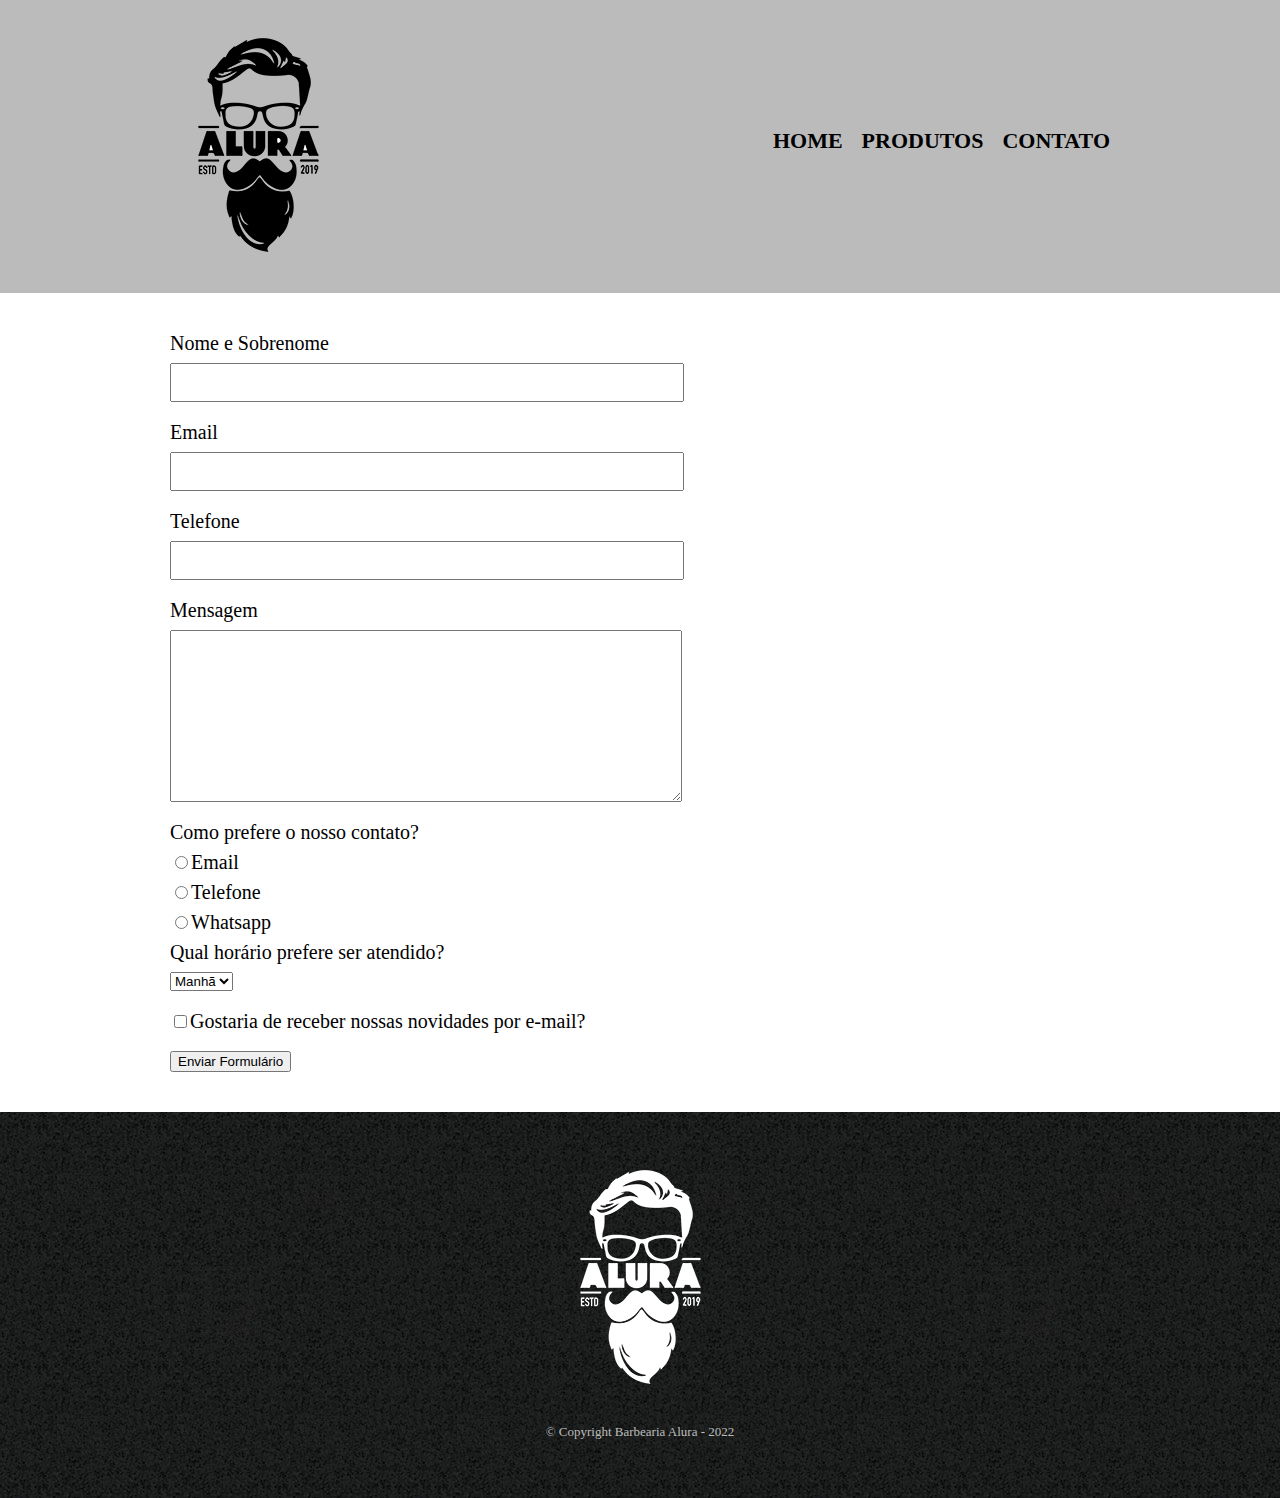
==== contato.html @ 2895cc87 "feat: criação da página Contato contendo formularios" ====
<!DOCTYPE html>
<html>

<head>
    <meta charset="UTF-8">
    <title>Contato - Barbeatria Alura</title>

    <link rel="stylesheet" href="reset.css">
    <link rel="stylesheet" href="style.css">
</head>

<body>
    <header>
        <div class="caixa">
            <h1><img src="./imagens/logo.png"></h1>

            <nav>
                <ul>
                    <li><a href="index.html">Home</a></li>
                    <li><a href="produtos.html">Produtos</a></li>
                    <li><a href="contato.html">Contato</a></li>
                </ul>
            </nav>
        </div>
    </header>
    <main>
        <form>
            <label for="nomesobrenome">Nome e Sobrenome</label>
            <input type="text" id="nomesobrenome" class="input-padrao">

            <label for="email">Email</label>
            <input type="text" id="email" class="input-padrao">

            <label for="telefone">Telefone</label>
            <input tupe="text" id="telefone" class="input-padrao">

            <label for="mensagem">Mensagem</label>
            <textarea cols="60" rows="10" id="mensagem" class="input-padrao"></textarea>

            <div>
                <p>Como prefere o nosso contato?</p>

                <label for="radio-email"><input type="radio" name="contato" value="email" id=radio-email>Email</label>

                <label for="radio-telefone"><input type="radio" name="contato" value="telefone"
                        id="radio-telefone">Telefone</label>

                <label for="radio-whatsapp"><input type="radio" name="contato" value="whatsapp"
                        id="radio-whatsapp">Whatsapp</label>

            </div>

            <div>
                <p>Qual horário prefere ser atendido?</p>
                <select>
                    <option>Manhã</option>
                    <option>Tarde</option>
                    <option>Noite</option>
                </select>
            </div>

            <label class="checkbox"><input type="checkbox">Gostaria de receber nossas novidades por e-mail?</label>

            <input type="submit" value="Enviar Formulário">
        </form>
    </main>
    <footer>
        <img src="./imagens/logo-branco.png">
        <p class="copyright">&copy; Copyright Barbearia Alura - 2022</p>
    </footer>
</body>

</html>
---- style.css ----
header{
    background: #BBBBBB;
    padding: 20px 0;
}
.caixa{
    position:relative;
    width: 940px;
    margin: 0 auto;
}
nav{
    position:absolute;
    top: 110px;
    right: 0;
}
nav li{
    display: inline;
    margin: 0 0 0 15px; 
}
nav a{
    text-transform: uppercase;
    color: black;
    font-weight: bold;
    font-size: 22px;
    text-decoration: none;

}
nav a:hover{
    color: #c78c19;
    text-decoration: underline;
}
.produtos{
    width: 940px;
    margin: 0 auto;
    padding: 50px 0;
}
.produtos li{
    display: inline-block;
    text-align: center;
    width: 30%;
    vertical-align: top;
    margin: 0 1.5%;
    padding:30px 20px;
    box-sizing: border-box;
    border: 2px solid #000000;
    border-radius: 10px 20px 30px 40px;
}
.produtos li:hover{
    border-color: #c78c19;    
}
.produtos li:active{
    border-color: #088c19;
}
.produtos li:hover h2{
    font-size: 34px;
}
.produtos h2{
    font-size: 30px;
    font-weight: bold;
}
.produto-descricao{
    font-size: 18px;
}
.produto-preco{
    font-size: 22px;
    font-weight: bold;
    margin: 10px 0 0;
}
footer{
    text-align: center;
    background-image: url("./imagens/bg.jpg");
    padding: 40px 0;    
}
.copyright{
    color: #BBBBBB;
    font-size: 13px;
    margin: 20px 0;
}
main{
    width: 940px;
    margin: 0 auto;
}
form{
    margin: 40px 0;
}
form label, form p{
    display:block;
    font-size: 20px;
    margin: 0 0 10px;
}
.input-padrao{
    display:block;
    margin: 0 0 20px;
    padding: 10px 20px;
    width: 50%;
}
.checkbox{
    margin:20px 0;
}
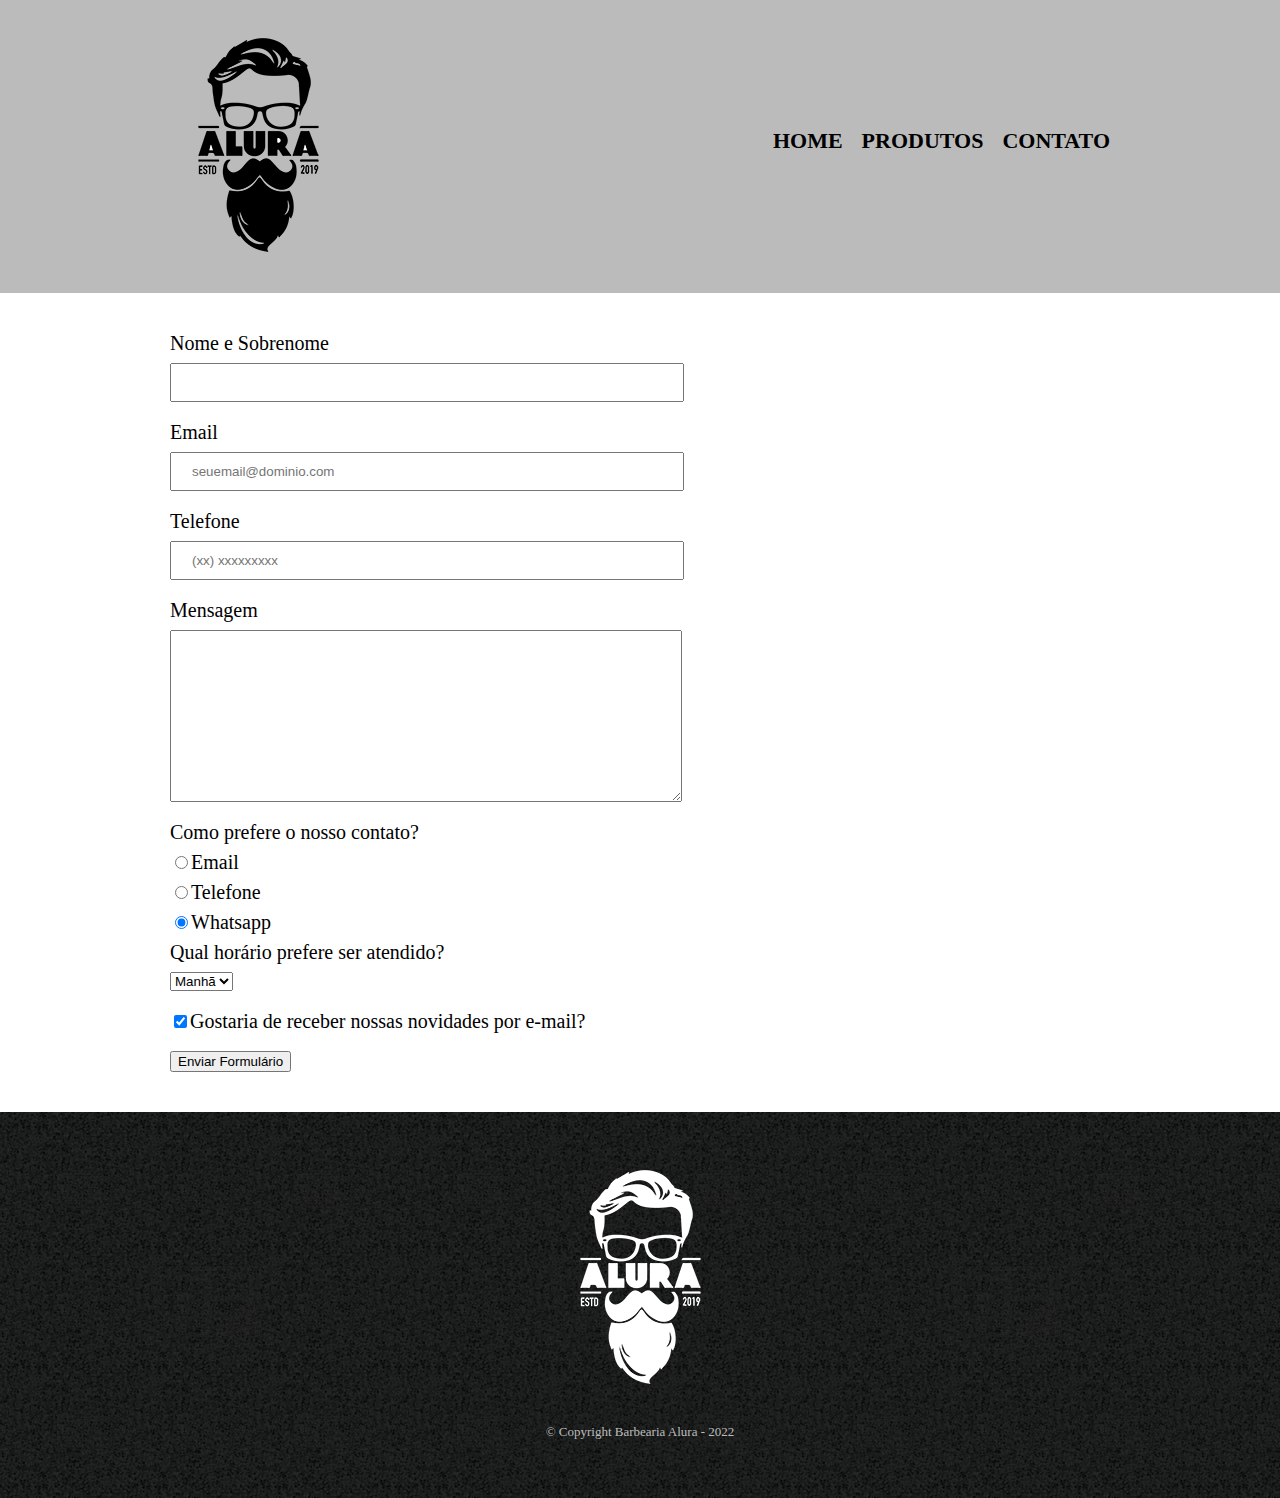
==== commit 60bf3232: "feat: melhorado a semântica com inputs, tag de campo de formulário e alt de img" ====
--- a/contato.html
+++ b/contato.html
@@ -12,7 +12,7 @@
 <body>
     <header>
         <div class="caixa">
-            <h1><img src="./imagens/logo.png"></h1>
+            <h1><img src="./imagens/logo.png" alt="Logo da Barbearia Alura"></h1>
 
             <nav>
                 <ul>
@@ -26,48 +26,51 @@
     <main>
         <form>
             <label for="nomesobrenome">Nome e Sobrenome</label>
-            <input type="text" id="nomesobrenome" class="input-padrao">
+            <input type="text" id="nomesobrenome" class="input-padrao" required>
 
             <label for="email">Email</label>
-            <input type="text" id="email" class="input-padrao">
+            <input type="email" id="email" class="input-padrao" required placeholder="seuemail@dominio.com">
 
             <label for="telefone">Telefone</label>
-            <input tupe="text" id="telefone" class="input-padrao">
+            <input type="tel" id="telefone" class="input-padrao" required placeholder="(xx) xxxxxxxxx">
 
             <label for="mensagem">Mensagem</label>
-            <textarea cols="60" rows="10" id="mensagem" class="input-padrao"></textarea>
+            <textarea cols="60" rows="10" id="mensagem" class="input-padrao" required></textarea>
 
-            <div>
-                <p>Como prefere o nosso contato?</p>
+            <fieldset>
+                <legend>Como prefere o nosso contato?</legend>
 
-                <label for="radio-email"><input type="radio" name="contato" value="email" id=radio-email>Email</label>
+                <label for="radio-email"><input type="radio" name="contato" value="email" 
+                        id=radio-email>Email</label>
 
                 <label for="radio-telefone"><input type="radio" name="contato" value="telefone"
                         id="radio-telefone">Telefone</label>
 
                 <label for="radio-whatsapp"><input type="radio" name="contato" value="whatsapp"
-                        id="radio-whatsapp">Whatsapp</label>
+                        id="radio-whatsapp" checked>Whatsapp</label>
 
-            </div>
+            </fieldset>
 
-            <div>
-                <p>Qual horário prefere ser atendido?</p>
+            <fieldset>
+                <legend>Qual horário prefere ser atendido?</legend>
                 <select>
                     <option>Manhã</option>
                     <option>Tarde</option>
                     <option>Noite</option>
                 </select>
-            </div>
+            </fieldset>
 
-            <label class="checkbox"><input type="checkbox">Gostaria de receber nossas novidades por e-mail?</label>
+            <label class="checkbox"><input type="checkbox" checked>Gostaria de receber nossas novidades por e-mail?</label>
 
             <input type="submit" value="Enviar Formulário">
         </form>
     </main>
     <footer>
-        <img src="./imagens/logo-branco.png">
+        <img src="./imagens/logo-branco.png" alt="Logo da Barbearia Alura">
         <p class="copyright">&copy; Copyright Barbearia Alura - 2022</p>
     </footer>
 </body>
 
-</html>+</html>
+
+<!--SITE COM TYPES DE INPUTS PARA CEL: mobileinputtypes.com-->--- a/style.css
+++ b/style.css
@@ -82,7 +82,7 @@
 form{
     margin: 40px 0;
 }
-form label, form p{
+form label, form legend{
     display:block;
     font-size: 20px;
     margin: 0 0 10px;
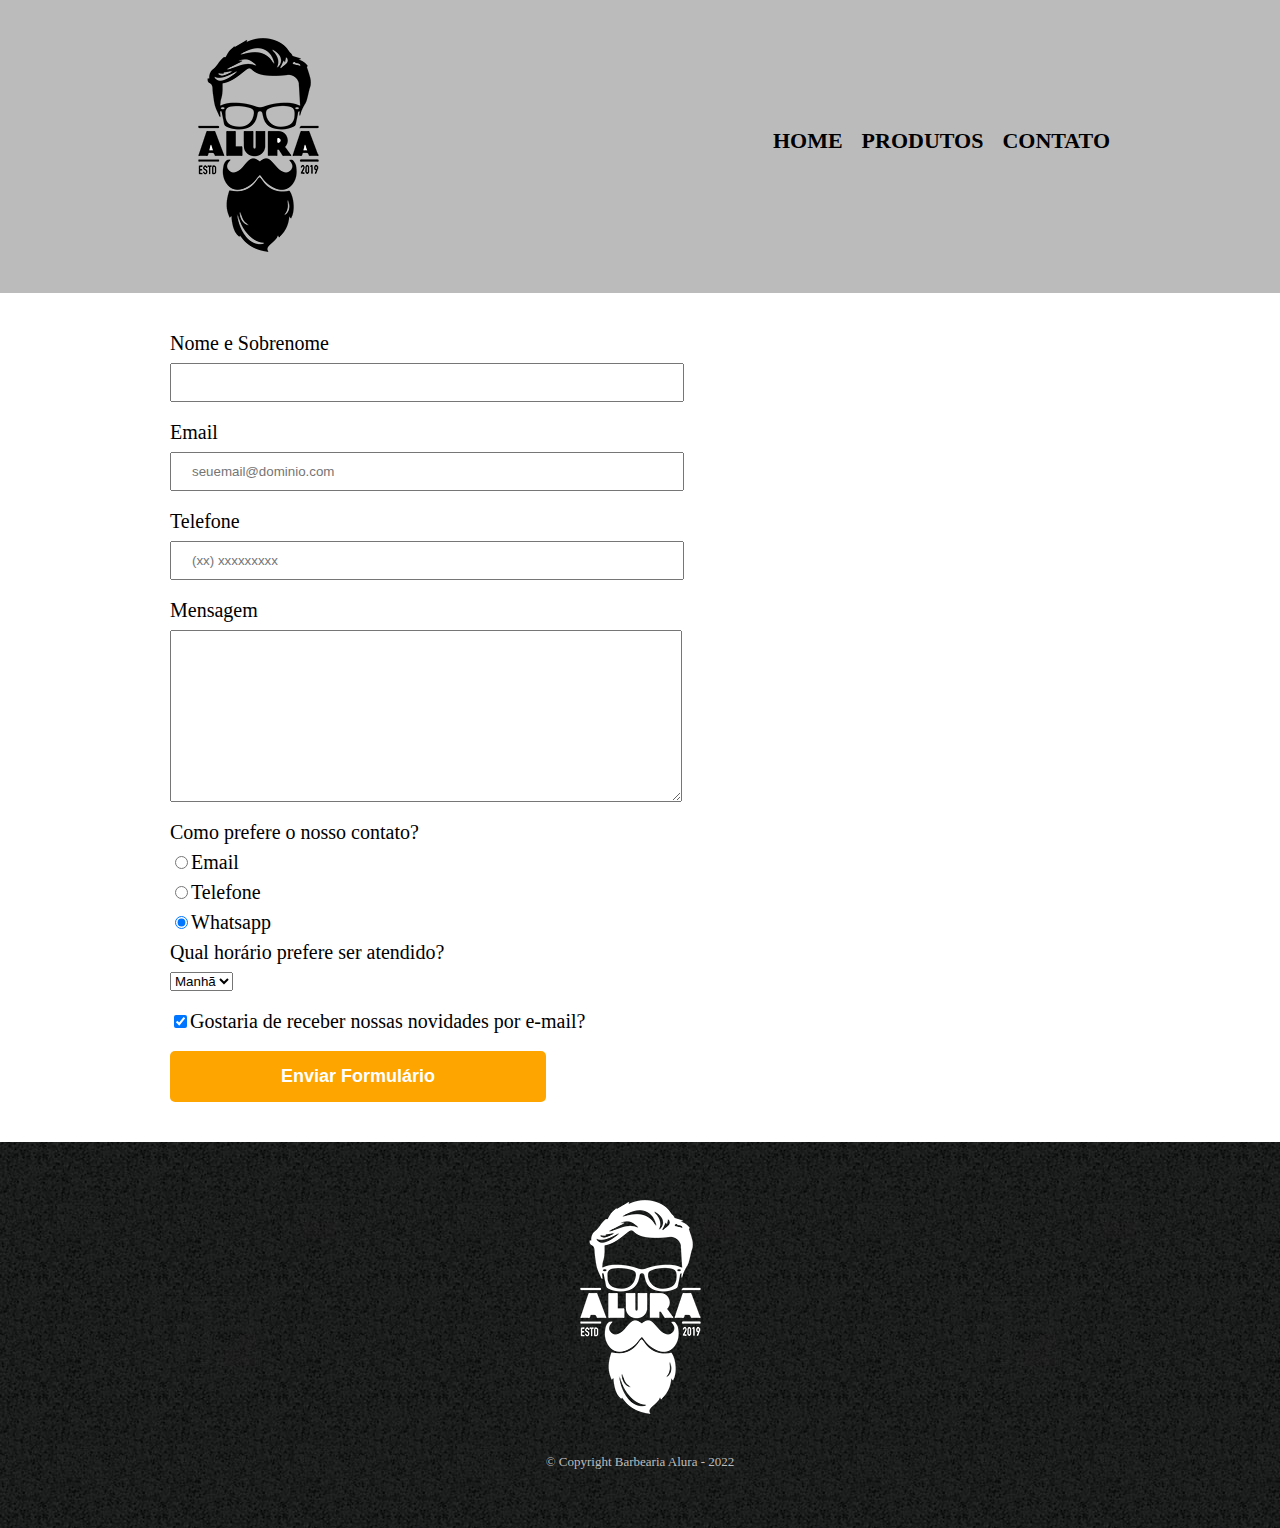
==== commit 974af1f6: "feat: adicionado algumas propriedades de css avançado" ====
--- a/contato.html
+++ b/contato.html
@@ -62,7 +62,7 @@
 
             <label class="checkbox"><input type="checkbox" checked>Gostaria de receber nossas novidades por e-mail?</label>
 
-            <input type="submit" value="Enviar Formulário">
+            <input type="submit" value="Enviar Formulário" class="enviar">
         </form>
     </main>
     <footer>
--- a/style.css
+++ b/style.css
@@ -95,4 +95,20 @@
 }
 .checkbox{
     margin:20px 0;
+}
+.enviar{
+    width: 40%;
+    padding: 15px 0;
+    background: orange;
+    color:white;
+    font-weight: bold;
+    font-size: 18px;
+    border: none;
+    border-radius: 5px;
+    transition: 1s all;
+    cursor:pointer;
+}
+.enviar:hover{
+    background: darkorange;
+    transform: rotate(2deg) scale(1.2);
 }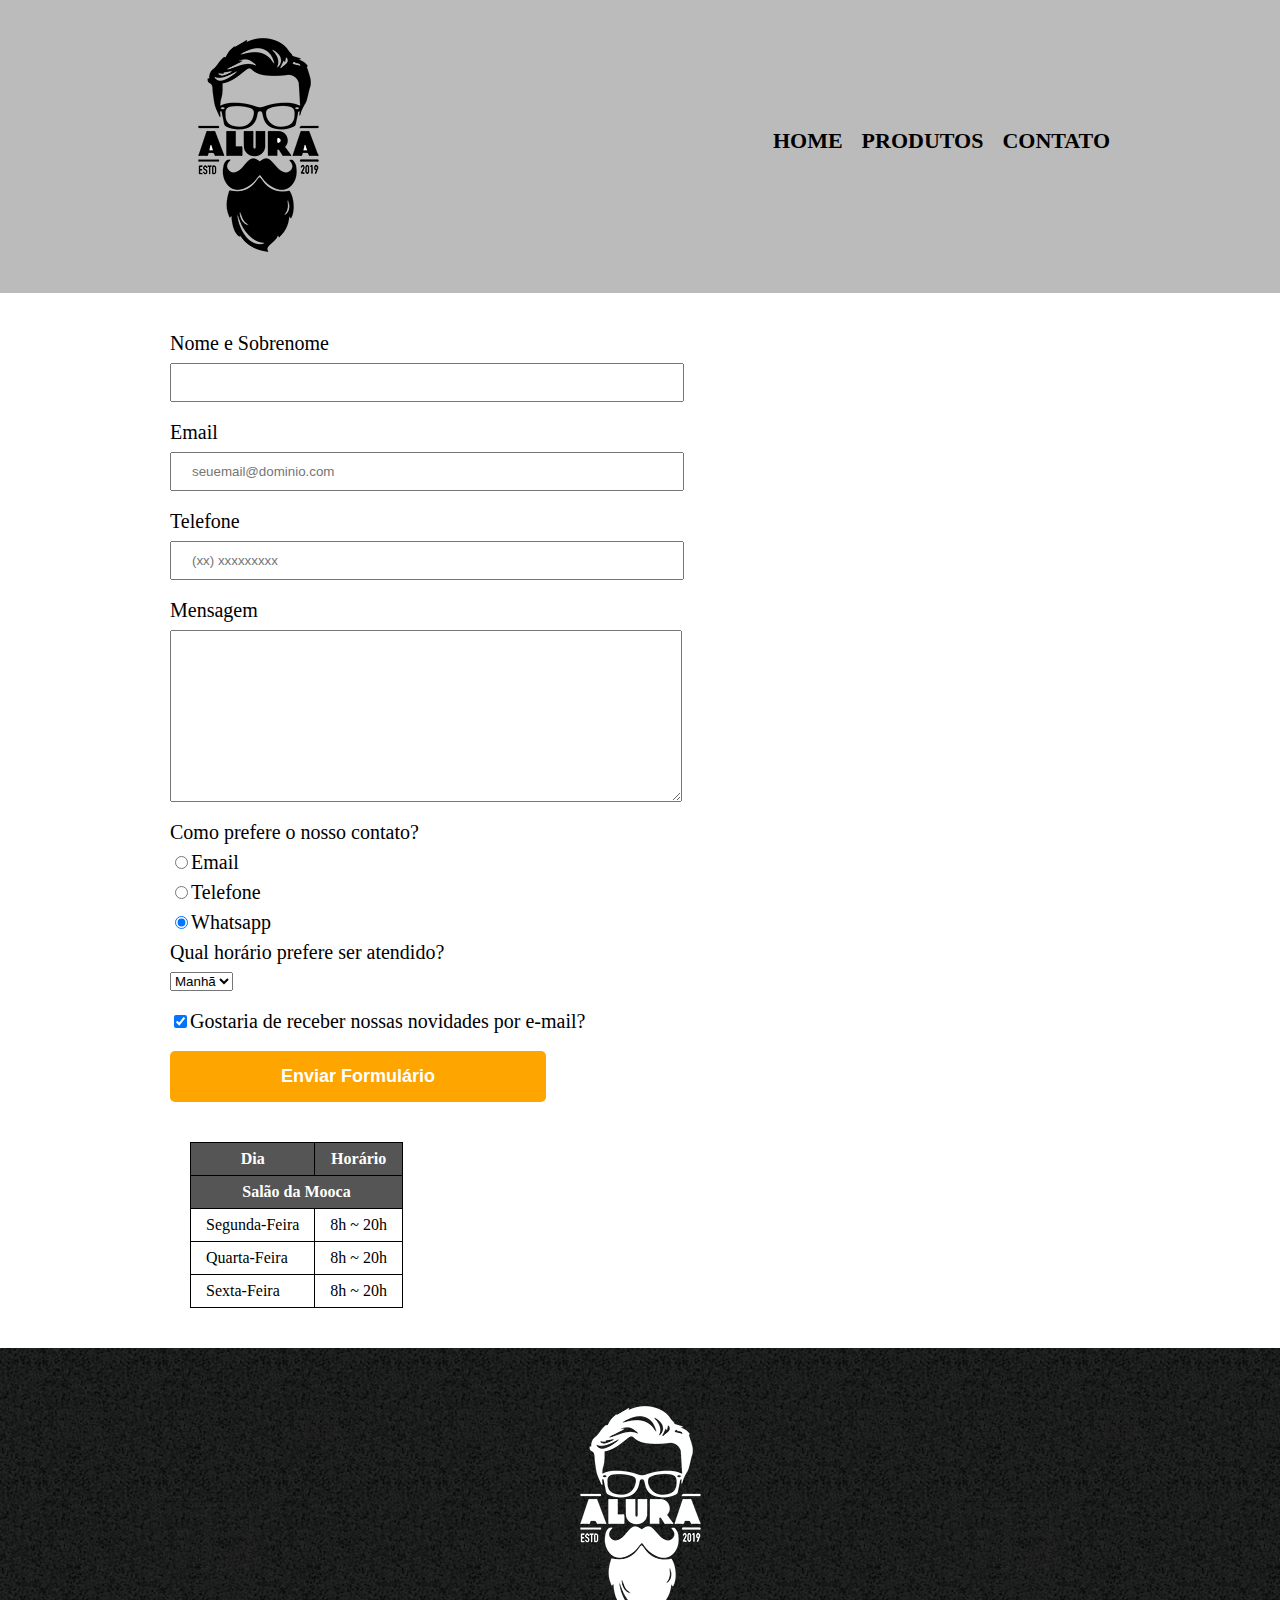
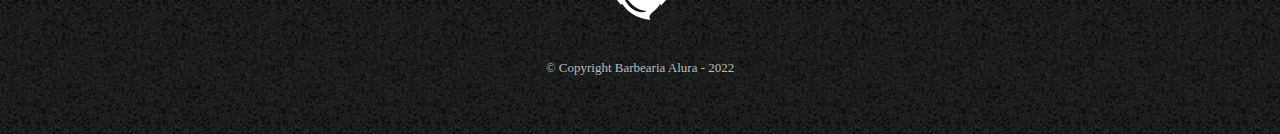
==== commit e01cf6b6: "feat: inserção e manipulação de tabela" ====
--- a/contato.html
+++ b/contato.html
@@ -40,14 +40,13 @@
             <fieldset>
                 <legend>Como prefere o nosso contato?</legend>
 
-                <label for="radio-email"><input type="radio" name="contato" value="email" 
-                        id=radio-email>Email</label>
+                <label for="radio-email"><input type="radio" name="contato" value="email" id=radio-email>Email</label>
 
                 <label for="radio-telefone"><input type="radio" name="contato" value="telefone"
                         id="radio-telefone">Telefone</label>
 
-                <label for="radio-whatsapp"><input type="radio" name="contato" value="whatsapp"
-                        id="radio-whatsapp" checked>Whatsapp</label>
+                <label for="radio-whatsapp"><input type="radio" name="contato" value="whatsapp" id="radio-whatsapp"
+                        checked>Whatsapp</label>
 
             </fieldset>
 
@@ -60,10 +59,36 @@
                 </select>
             </fieldset>
 
-            <label class="checkbox"><input type="checkbox" checked>Gostaria de receber nossas novidades por e-mail?</label>
+            <label class="checkbox"><input type="checkbox" checked>Gostaria de receber nossas novidades por
+                e-mail?</label>
 
             <input type="submit" value="Enviar Formulário" class="enviar">
         </form>
+        <table>
+            <thead>
+                <tr>
+                    <th>Dia</th>
+                    <th>Horário</th>
+                </tr>
+                <tr>
+                    <td colspan="2">Salão da Mooca</td>
+                </tr>
+            </thead>
+            <tbody>
+                <tr>
+                    <td>Segunda-Feira</td>
+                    <td>8h ~ 20h</td>
+                </tr>
+                <tr>
+                    <td>Quarta-Feira</td>
+                    <td>8h ~ 20h</td>
+                </tr>
+                <tr>
+                    <td>Sexta-Feira</td>
+                    <td>8h ~ 20h</td>
+                </tr>
+            </tbody>
+        </table>
     </main>
     <footer>
         <img src="./imagens/logo-branco.png" alt="Logo da Barbearia Alura">
--- a/style.css
+++ b/style.css
@@ -111,4 +111,17 @@
 .enviar:hover{
     background: darkorange;
     transform: rotate(2deg) scale(1.2);
+}
+table{
+    margin: 40px 20px;
+}
+thead{
+    background: #555555;
+    font-weight: bold;
+    color: white;
+    text-align: center;
+}
+td, th{
+    border: 1px solid #000000;
+    padding: 8px 15px; 
 }